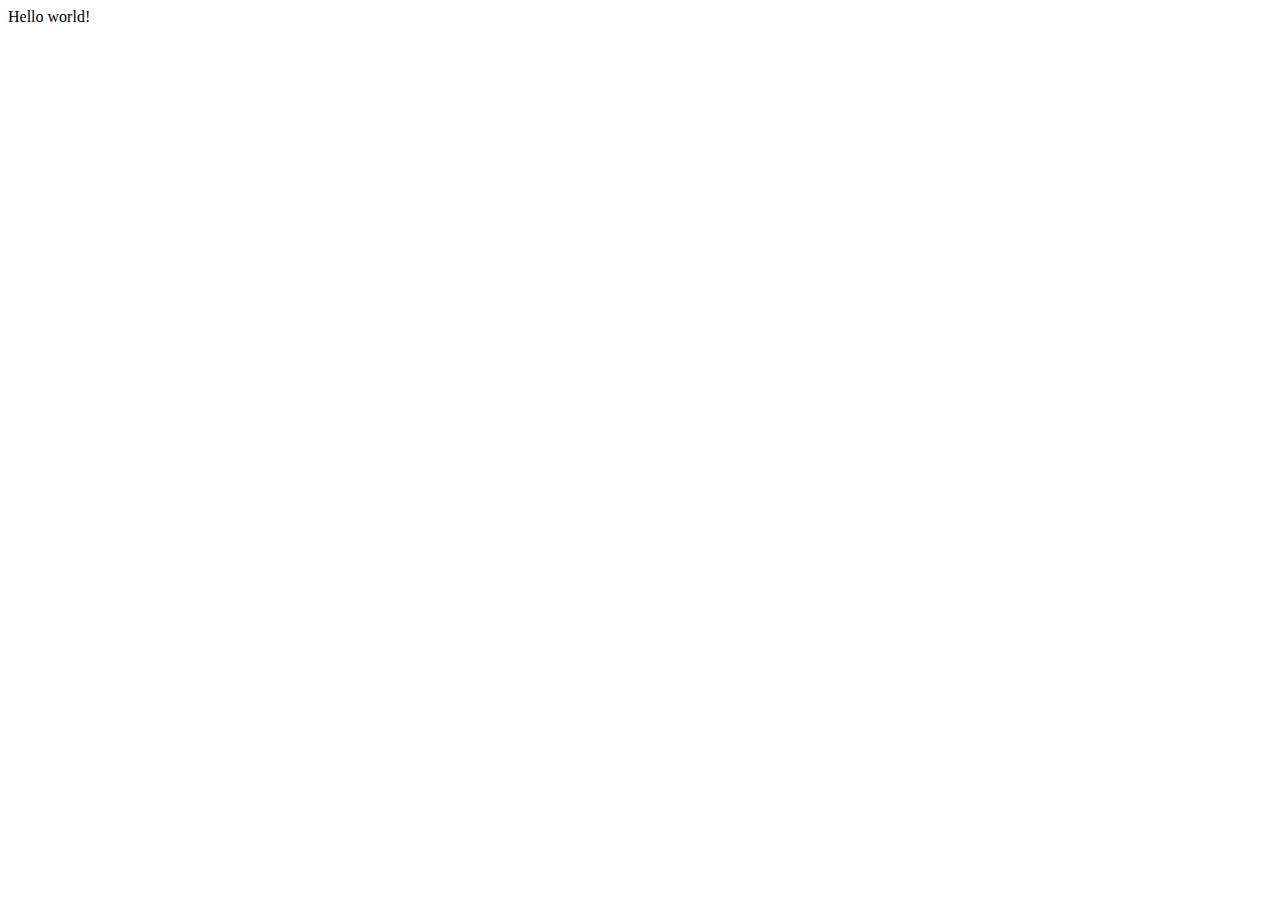
==== index.html @ 5424eb43 "initial commit" ====
<!doctype html>

<html lang="en">
<head>
  <meta charset="utf-8">

  <title>Javascript Experiment 1</title>
  <meta name="description" content="Experimenting with JavaScript">
  <meta name="author" content="Linde Lu Huang">

  <link rel="stylesheet" href="css/styles.css">

</head>

<body>
  <script src="js/scripts.js"></script>
Hello world!



</body>
</html>
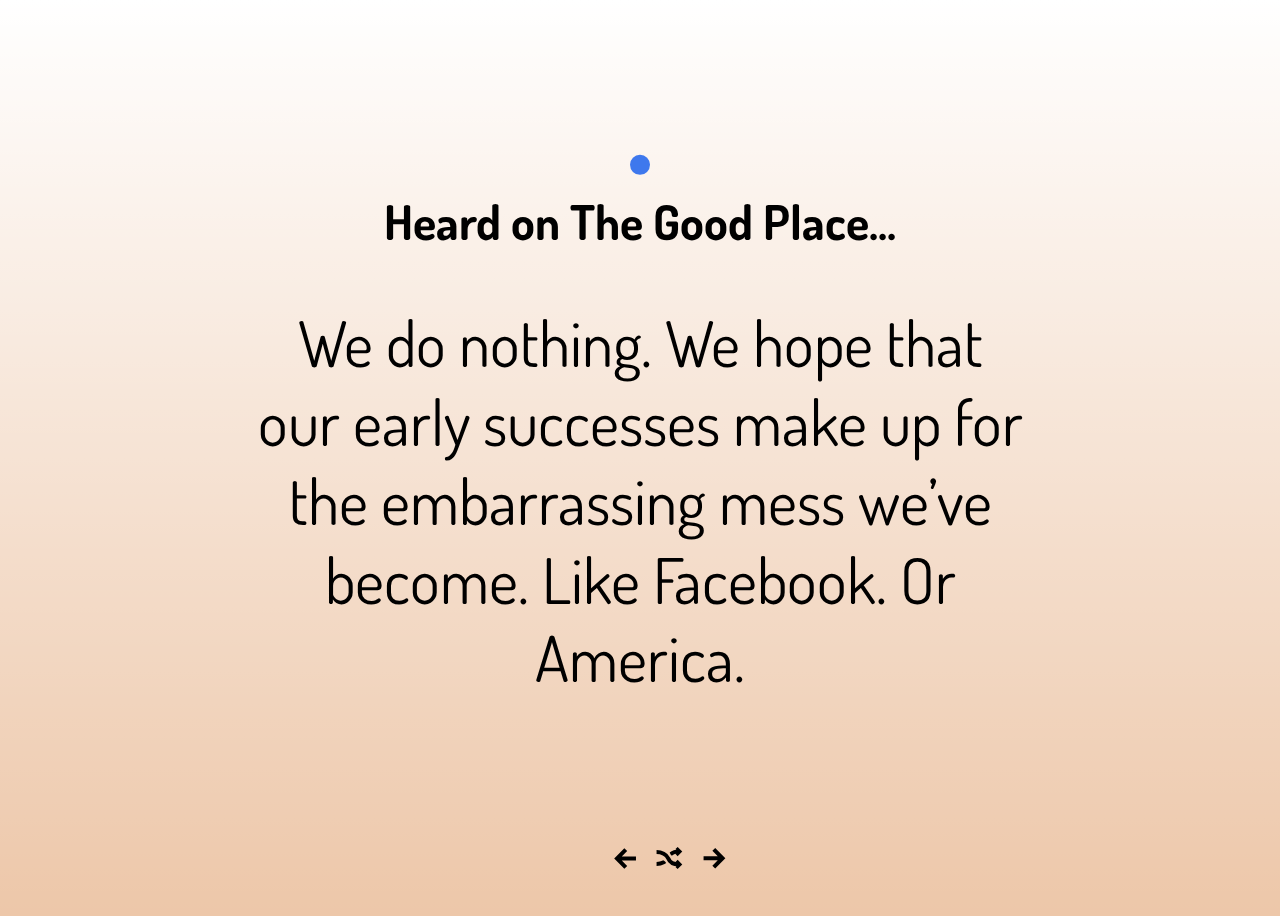
==== commit 0b7cd121: "forward and back buttons working" ====
--- a/index.html
+++ b/index.html
@@ -1,22 +1,45 @@
 <!doctype html>
 
 <html lang="en">
+
 <head>
-  <meta charset="utf-8">
+    <meta charset="utf-8">
 
-  <title>Javascript Experiment 1</title>
-  <meta name="description" content="Experimenting with JavaScript">
-  <meta name="author" content="Linde Lu Huang">
+    <title>Javascript Experiment 1</title>
+    <meta name="description" content="Experimenting with JavaScript">
+    <meta name="author" content="Linde Lu Huang">
 
-  <link rel="stylesheet" href="css/styles.css">
+    <link rel="stylesheet" href="css/styles.css">
+    <link rel="preconnect" href="https://fonts.gstatic.com">
+    <link href="https://fonts.googleapis.com/css2?family=Dosis:wght@400;700&display=swap" rel="stylesheet">
 
 </head>
 
 <body>
-  <script src="js/scripts.js"></script>
-Hello world!
+    <section>
+        <div class="circle"></div>
+
+        <h1>Heard on The Good Place...</h1>
+
+        <h2>
+            We do nothing. We hope that our early successes make up for the embarrassing mess we’ve become. Like
+            Facebook. Or America.
+        </h2>
+    </section>
+
+
+
+    <footer>
+        <img src="assets/prev.svg" class="prev">
+        <img src="assets/random.svg" class="random">
+        <img src="assets/next.svg" class="next">
+    </footer>
+
+
+    <script src="js/pages.js"></script>
 
 
 
 </body>
+
 </html>--- a/css/styles.css
+++ b/css/styles.css
@@ -0,0 +1,57 @@
+body {
+    background-color: #edc7a9;
+    background-image: linear-gradient(180deg, #ffffff, rgba(255,255,255,0));
+
+    transition: background-color 0.5s;
+
+    height: 100vh;
+}
+
+section {
+    font-family: 'Dosis', sans-serif;
+    font-size: 24px;
+    line-height: 1.25;
+    text-align: center;
+
+    position: fixed;
+    top: 50%;
+    left: 50%;
+    transform: translate(-50%, -50%);
+    width: 60%;
+}
+
+section div.circle {
+    width: 20px;
+    height: 20px;
+    background-color: #3e78ed;
+    border-radius: 50%;
+    display: inline-block;
+
+    transition: background-color 0.5s;
+}
+
+h1 {
+    margin: 10px 0;
+    font-weight: 700;
+}
+
+h2 {
+    font-size: 7vmin;
+    font-weight: 400;
+}
+
+footer {
+    position: fixed;
+    bottom: 0;
+    left: 0;
+    width: 100%;
+    padding: 30px;
+
+    display: flex;
+    justify-content: center;
+    align-items: center;
+}
+
+footer img {
+    margin: 0 10px;
+}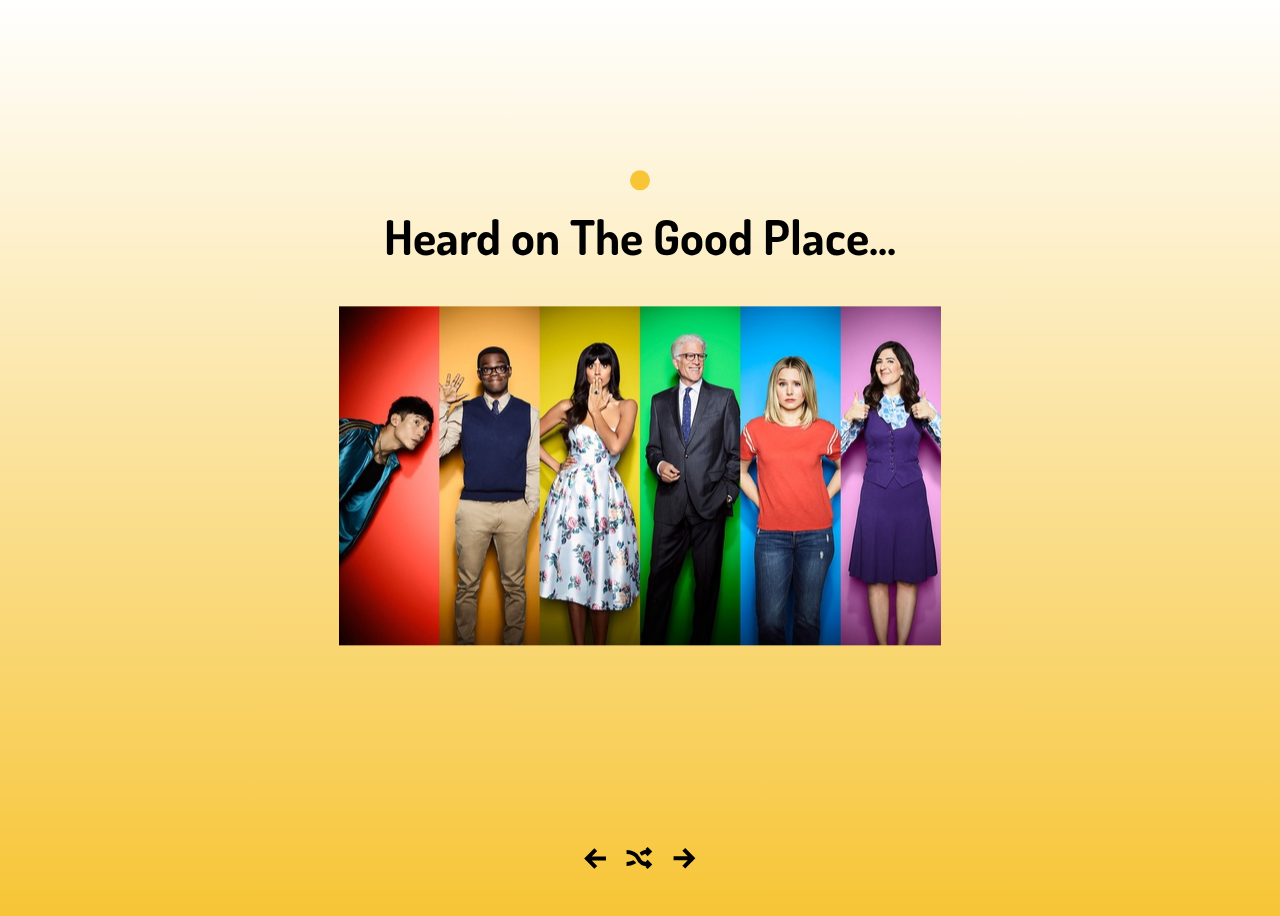
==== commit d0e4ccac: "Personalizing the quotes, adding starter page" ====
--- a/index.html
+++ b/index.html
@@ -20,11 +20,8 @@
         <div class="circle"></div>
 
         <h1>Heard on The Good Place...</h1>
-
-        <h2>
-            We do nothing. We hope that our early successes make up for the embarrassing mess we’ve become. Like
-            Facebook. Or America.
-        </h2>
+        <img src="assets/promo.jpeg" id="promo">
+        <h2></h2>
     </section>
 
 
--- a/css/styles.css
+++ b/css/styles.css
@@ -1,10 +1,15 @@
 body {
-    background-color: #edc7a9;
+    background-color: #F7C536;
     background-image: linear-gradient(180deg, #ffffff, rgba(255,255,255,0));
 
     transition: background-color 0.5s;
 
     height: 100vh;
+
+}
+
+#promo {
+    padding: 30px;
 }
 
 section {
@@ -23,7 +28,7 @@
 section div.circle {
     width: 20px;
     height: 20px;
-    background-color: #3e78ed;
+    background-color: #F7C536;
     border-radius: 50%;
     display: inline-block;
 
@@ -46,12 +51,15 @@
     left: 0;
     width: 100%;
     padding: 30px;
+    box-sizing: border-box;
 
     display: flex;
     justify-content: center;
     align-items: center;
+
 }
 
 footer img {
     margin: 0 10px;
+    cursor: pointer;
 }